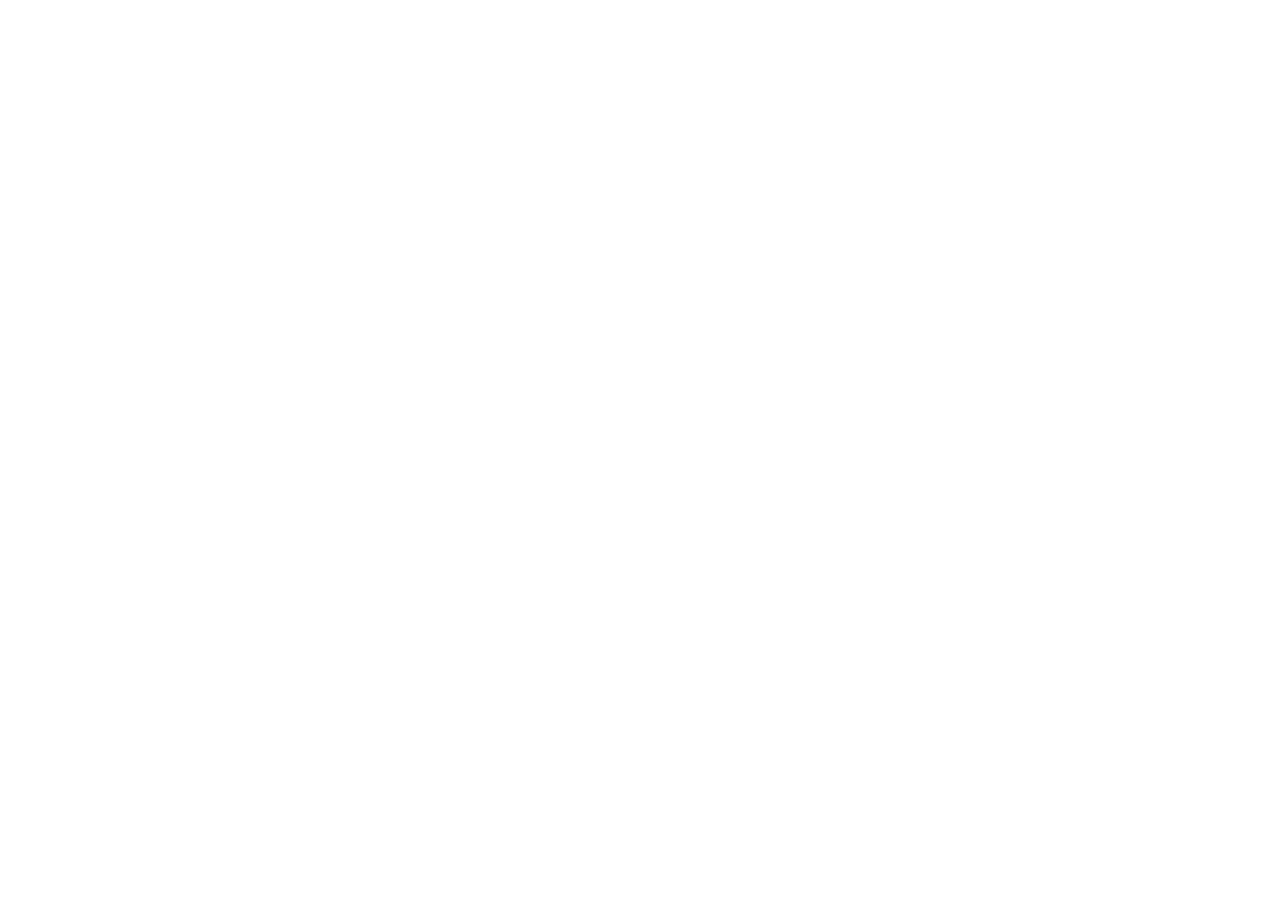
==== index.html @ 2897234b "finished project" ====
<!DOCTYPE html>
<html lang="en">
<head>
    <meta charset="UTF-8">
    <meta name="viewport" content="width=device-width, initial-scale=1.0">
    <title>IndovunaIlNumero</title>
</head>
<body>
    


    <script>
        let casualNumber=0;
        let utentIn=0;
        let tentativi=0;
        let giusto=true;
        
        
        function generateRandomIntger(min, max){
            let n=Math.random()*100
            return n;
            
        }
        casualNumber=generateRandomIntger();

        alert("ciao e benvenuta/o in questo gioco!!")
        alert("dovrai indovinare un numero da 0 a 100...")
        alert("avrai solo 5 tentativi!")
        alert("buona fortuna!!!")
        
        while(tentativi<5){
                utentIn=prompt("tenta un numero:");
                tentativi=tentativi+1;
                if(utentIn>casualNumber){
                    alert("troppo grande!!")
                }
                if(utentIn<casualNumber){
                    alert("troppo piccolo!!")
                }
                if(utentIn===casualNumber){
                    alert("bravo!! hai vinto!!!")
                }
        }
       
        alert("grazie per aver giocato al nostro gioco!!")
    </script>
</body>
</html>
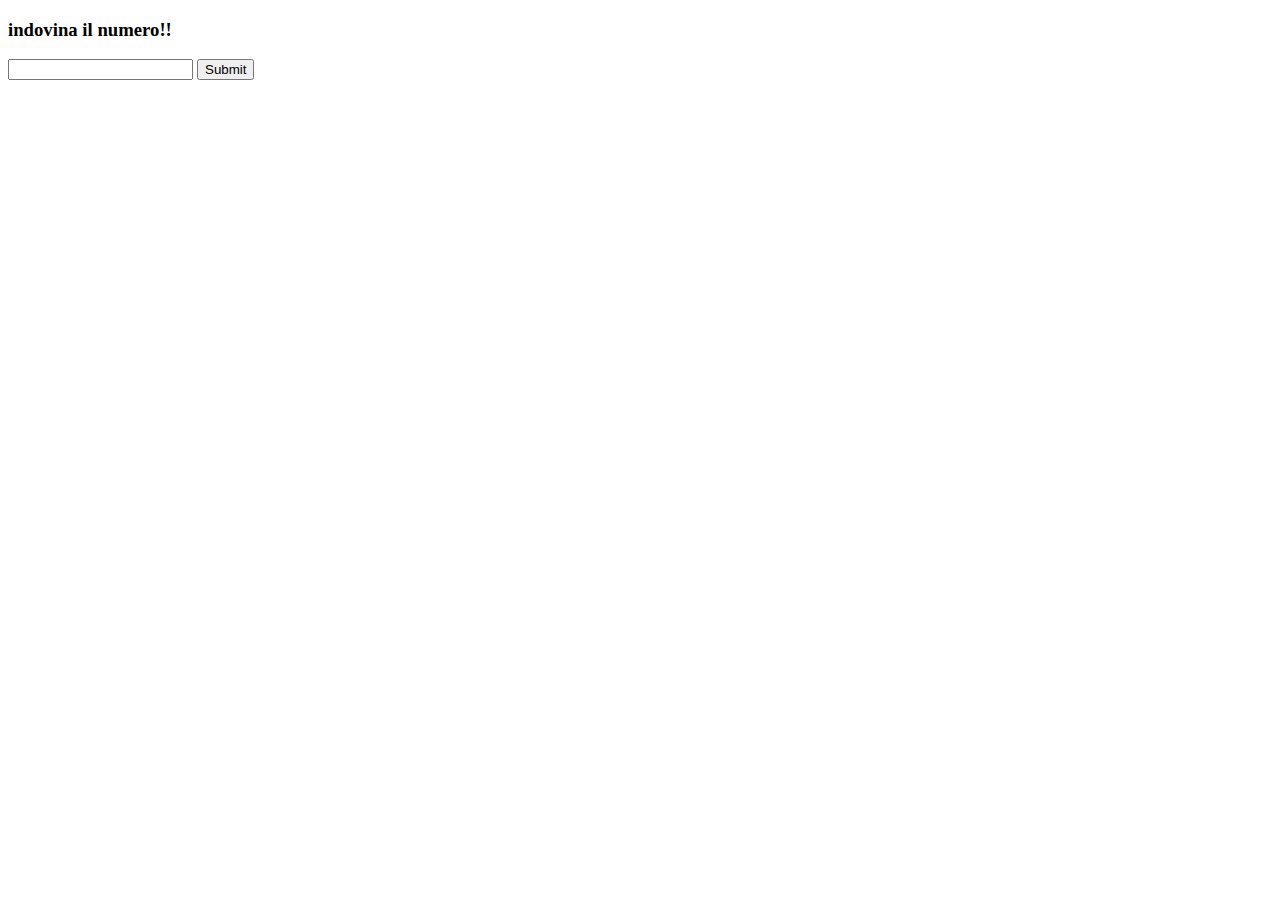
==== commit 0670ba19: "second type" ====
--- a/index.html
+++ b/index.html
@@ -6,7 +6,10 @@
     <title>IndovunaIlNumero</title>
 </head>
 <body>
-    
+
+    <h3>indovina il  numero!!</h3>
+    <input type="number" id="number">
+    <button type="submit" id="submitButton">Submit</button>
 
 
     <script>
@@ -18,6 +21,7 @@
         
         function generateRandomIntger(min, max){
             let n=Math.random()*100
+            
             return n;
             
         }
@@ -29,20 +33,24 @@
         alert("buona fortuna!!!")
         
         while(tentativi<5){
-                utentIn=prompt("tenta un numero:");
+                utentIn = document.querySelector(".button");
                 tentativi=tentativi+1;
-                if(utentIn>casualNumber){
-                    alert("troppo grande!!")
-                }
-                if(utentIn<casualNumber){
-                    alert("troppo piccolo!!")
-                }
-                if(utentIn===casualNumber){
-                    alert("bravo!! hai vinto!!!")
-                }
+                document.querySelector(".submitButton").addEventListener("click", 
+                    if(utentIn > casualNumber){
+                        console.log("troppo grande!!")
+                    }
+                    if(utentIn<casualNumber){
+                        console.log("troppo piccolo!!")
+                    }
+                    if(utentIn ===casualNumber){
+                        console.log("bravo!! hai vinto!!!")
+                    }
+                );
+
+                
         }
        
-        alert("grazie per aver giocato al nostro gioco!!")
+        console.log("grazie per aver giocato al nostro gioco!!")
     </script>
 </body>
 </html>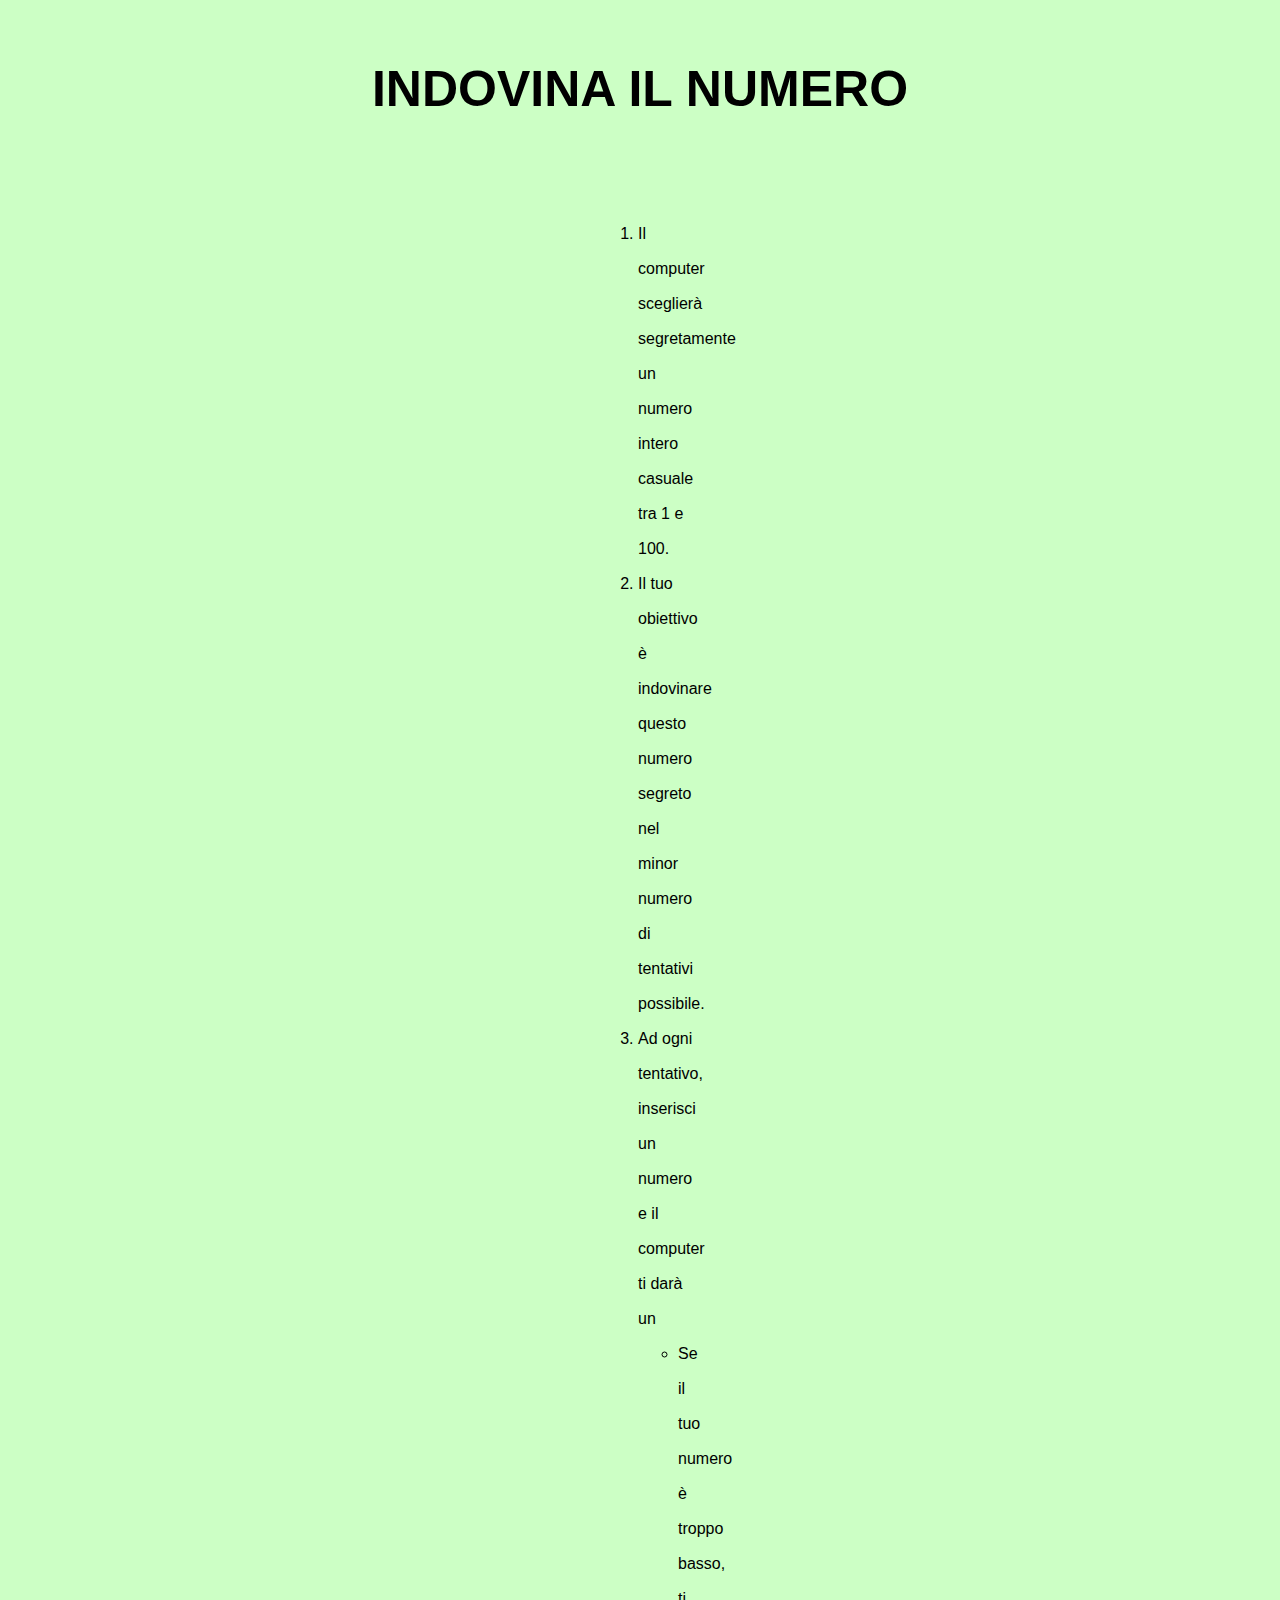
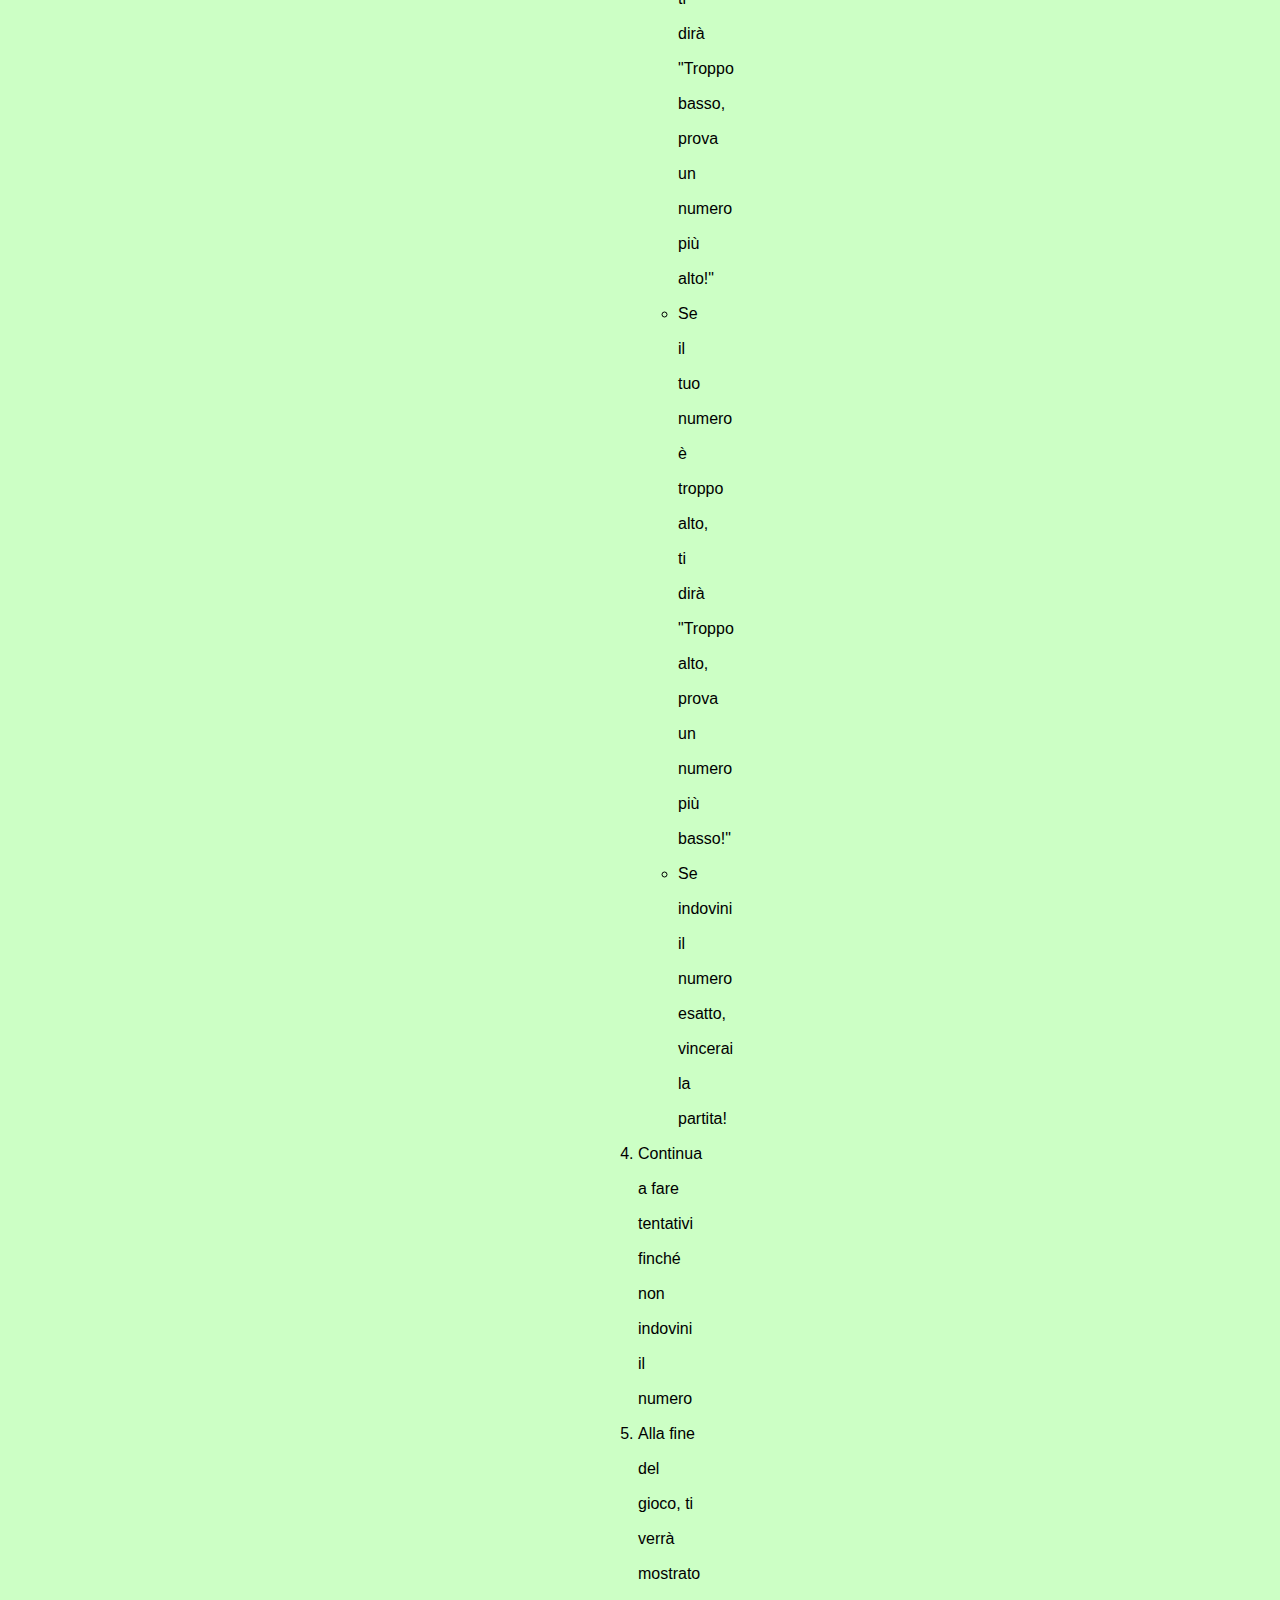
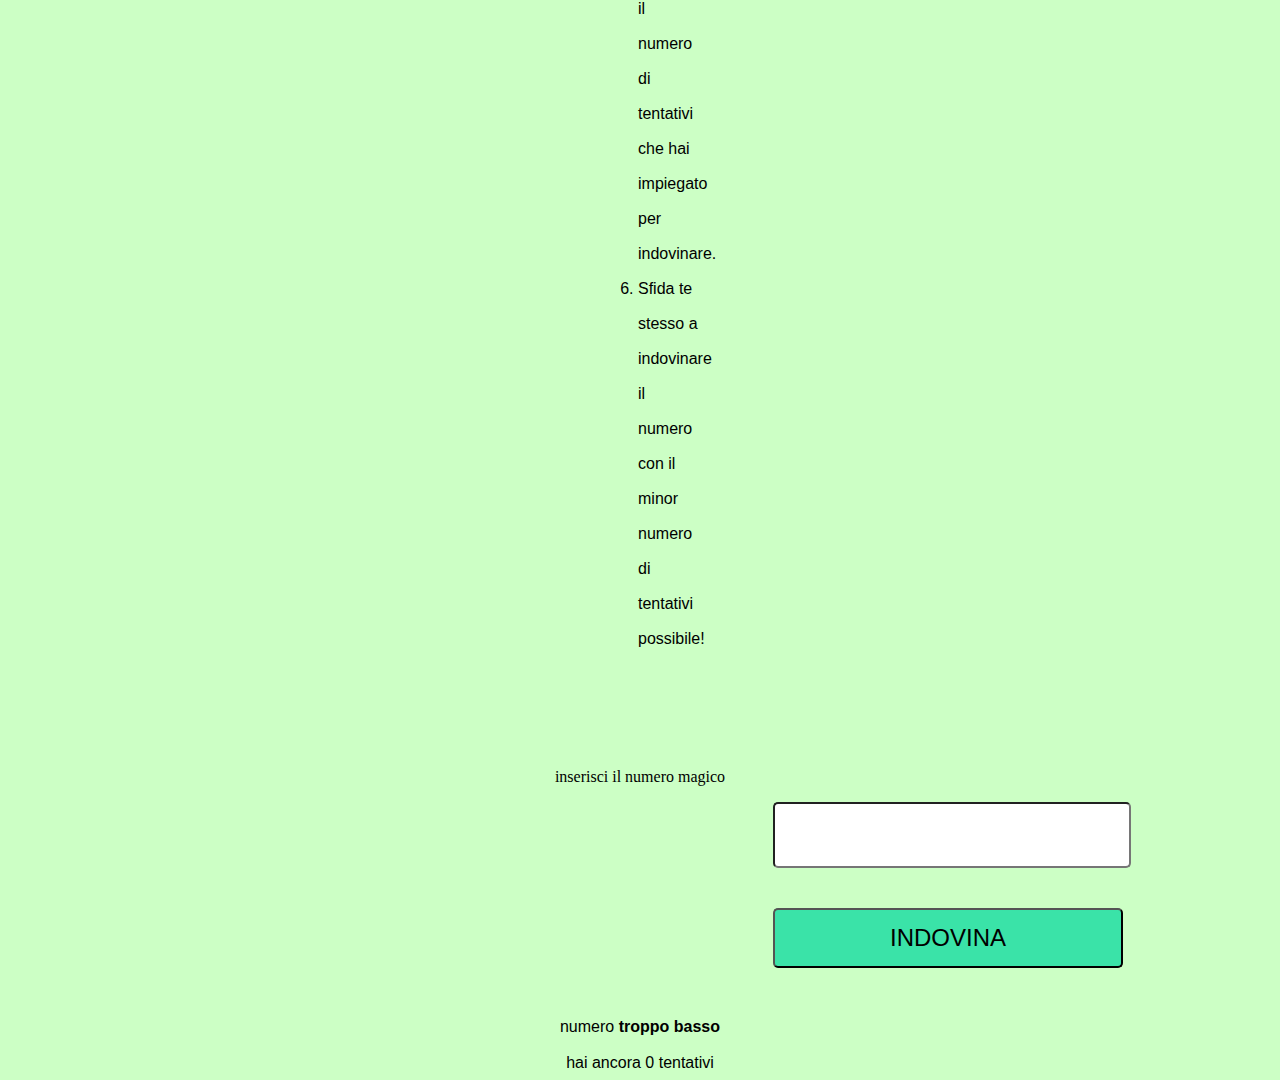
==== commit 8433748a: "innerHTML prototipe" ====
--- a/index.html
+++ b/index.html
@@ -3,14 +3,43 @@
 <head>
     <meta charset="UTF-8">
     <meta name="viewport" content="width=device-width, initial-scale=1.0">
+    <link rel="stylesheet" href="static/css/index.css">
     <title>IndovunaIlNumero</title>
 </head>
 <body>
 
-    <h3>indovina il  numero!!</h3>
-    <input type="number" id="number">
-    <button type="submit" id="submitButton">Submit</button>
+    <div class="container">
+        <h1 class="title">INDOVINA IL NUMERO</h1>
+        <div class="list">
+            <ol>
+                <li>Il computer sceglierà segretamente un numero intero casuale tra 1 e 100.</li>              
+                <li>Il tuo obiettivo è indovinare questo numero segreto nel minor numero di tentativi possibile.</li>   
+                <li>Ad ogni tentativo, inserisci un numero e il computer ti darà un</li>               
+                    <ul>
+                        <li>Se il tuo numero è troppo basso, ti dirà "Troppo basso, prova un numero più alto!"</li>
+                        <li>Se il tuo numero è troppo alto, ti dirà "Troppo alto, prova un numero più basso!"</li>
+                        <li>Se indovini il numero esatto, vincerai la partita!</li>
+                    </ul>
+                </li>
+                <li>Continua a fare tentativi finché non indovini il numero </li>  
+                <li> Alla fine del gioco, ti verrà mostrato il numero di tentativi che hai impiegato per indovinare.</li>
+                <li>Sfida te stesso a indovinare il numero con il minor numero di tentativi possibile!</li>
+            </ol>
+        </div>
+        <p class="p">inserisci il numero magico</p>
+        <input type="number" id="button" name="button">
+        <button type="submit" id="submitButton" name="submit">INDOVINA</button> 
 
+        <div id="num_alto_basso"> 
+            numero <strong>troppo basso</strong>
+        </div>
+
+        <div id="n_tentativi">
+            hai ancora <strong>5</strong> tentativi
+        </div>
+        
+    </div>
+    
 
     <script>
         let casualNumber=0;
@@ -27,29 +56,26 @@
         }
         casualNumber=generateRandomIntger();
 
-        alert("ciao e benvenuta/o in questo gioco!!")
-        alert("dovrai indovinare un numero da 0 a 100...")
-        alert("avrai solo 5 tentativi!")
-        alert("buona fortuna!!!")
+       
         
-        while(tentativi<5){
-                utentIn = document.querySelector(".button");
-                tentativi=tentativi+1;
-                document.querySelector(".submitButton").addEventListener("click", 
-                    if(utentIn > casualNumber){
-                        console.log("troppo grande!!")
-                    }
-                    if(utentIn<casualNumber){
-                        console.log("troppo piccolo!!")
-                    }
-                    if(utentIn ===casualNumber){
-                        console.log("bravo!! hai vinto!!!")
-                    }
-                );
+        let button=document.querySelector("#submitButton")
+        button.addEventListener("click", function(event) {
+            let numero= document.querySelector("#number")
+            let numberIn =parseInt(numero.value)
+            if(utentIn > casualNumber){
+                document.querySelector("#num_alto_basso").innerHTML="numero troppo grande"
+            }else if(utentIn<casualNumber){
+                document.querySelector("#num_alto_basso").innerHTML="numero troppo piccolo"
+            }else if(utentIn ===casualNumber){
+                document.querySelector("#num_alto_basso").innerHTML="numero esatto"
+            }
+                
+                
+        })
 
-                
-        }
+        document.querySelector("#n_tentativi").innerHTML="hai ancora " + tentativi + " tentativi"
        
+                    
         console.log("grazie per aver giocato al nostro gioco!!")
     </script>
 </body>
--- a/static/css/index.css
+++ b/static/css/index.css
@@ -0,0 +1,83 @@
+body{
+  background-color: #CCFFC5;
+}
+
+.title{
+  flex-direction: column;
+  text-align: center;
+  font-style: bold;
+  font-family: "Inter", sans-serif;
+  font-optical-sizing: auto;
+  font-weight: weight;
+  font-size:50px;
+  margin-top: 60px;
+}
+
+.list{
+  line-height: 35px;
+  font-family: "Inter", sans-serif;
+  font-optical-sizing: auto;
+  font-weight: weight;
+  font-size: 16px;
+  padding-left: 590px;
+  padding-right:  570px;
+  padding-top: 48px;
+  padding-bottom: 80px;
+  list-style-position: inside;
+
+}
+
+.p{
+  text-align: center;
+  font-size: 16px;
+}
+
+#button {
+  background-color: #ffffff;
+  height: 60px;
+  width: 350px;
+  border-radius: 5px;
+  margin-left: 765px;
+  margin-right: 760px;
+  margin-bottom: 40px;
+}
+
+#submitButton{
+  background-color: #3AE3A8;
+  height: 60px;
+  width: 350px;
+  font-style: bold;
+  font-family: "Inter", sans-serif;
+  font-optical-sizing: auto;
+  font-weight: weight;
+  font-size:24px;
+  border-radius: 5px;
+  align-items: center;
+  margin-left: 765px;
+  margin-right: 760px;
+  margin-bottom: 50px;
+}
+
+
+#submitButton:hover{
+  border-color: rgb(0, 60, 255);
+  border: solid;
+  border-width: 5px;
+}
+
+#num_alto_basso{
+  text-align: center;
+  font-family: "Inter", sans-serif;
+  font-optical-sizing: auto;
+  font-weight: weight;
+  font-size: 16px;
+  margin-bottom: 18px;
+}
+
+#n_tentativi{
+  text-align: center;
+  font-family: "Inter", sans-serif;
+  font-optical-sizing: auto;
+  font-weight: weight;
+  font-size: 16px;
+}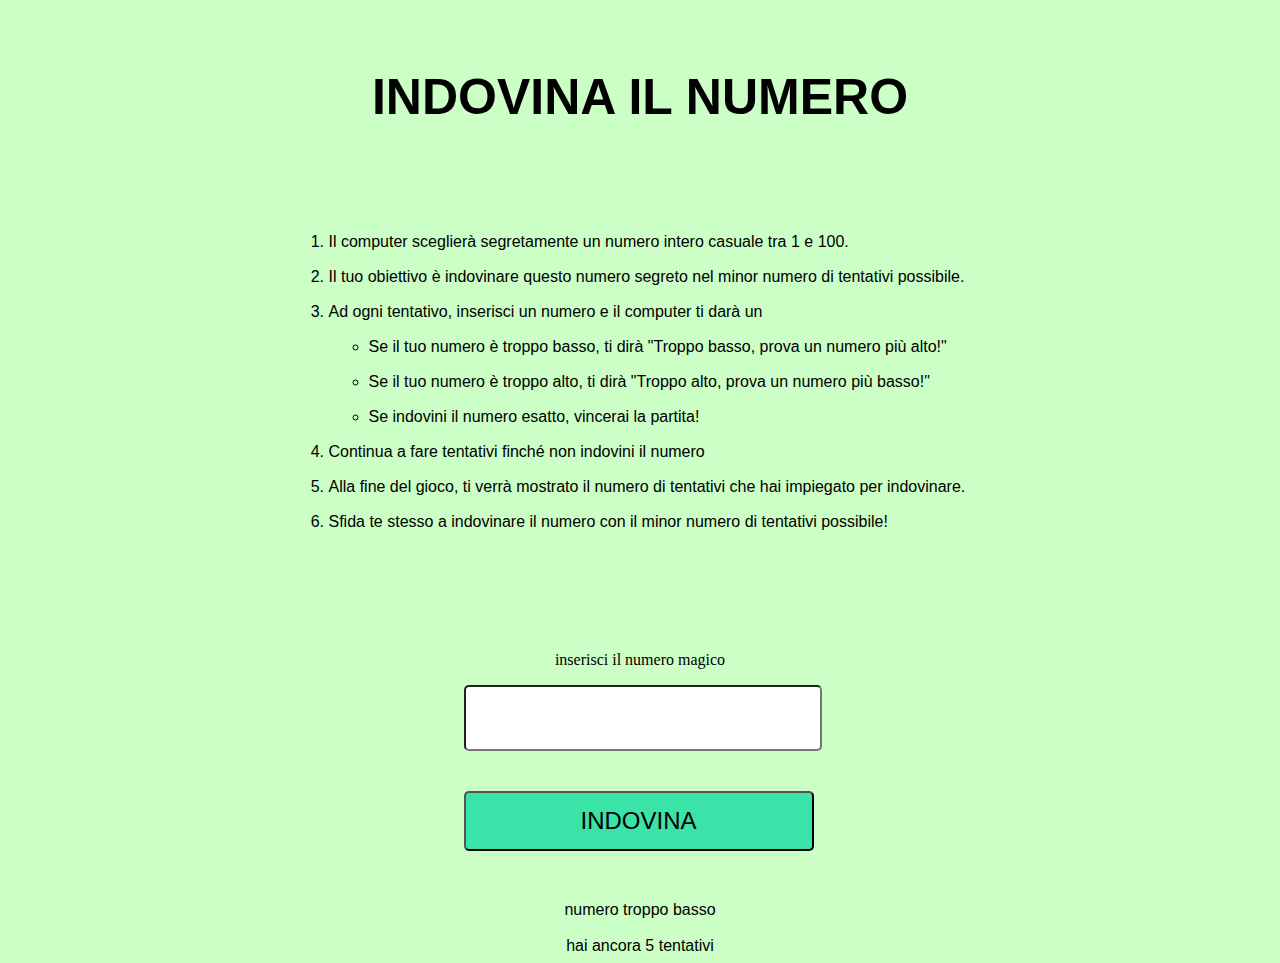
==== commit ec69a1ef: "prototipe for last version" ====
--- a/index.html
+++ b/index.html
@@ -5,6 +5,18 @@
     <meta name="viewport" content="width=device-width, initial-scale=1.0">
     <link rel="stylesheet" href="static/css/index.css">
     <title>IndovunaIlNumero</title>
+
+    <style>
+        
+        body{
+            display: flex;
+            justify-content: center;
+            align-items: center;
+            
+        }
+
+
+    </style>
 </head>
 <body>
 
@@ -31,52 +43,67 @@
         <button type="submit" id="submitButton" name="submit">INDOVINA</button> 
 
         <div id="num_alto_basso"> 
-            numero <strong>troppo basso</strong>
+            numero troppo basso
         </div>
 
         <div id="n_tentativi">
-            hai ancora <strong>5</strong> tentativi
+            hai ancora 5 tentativi
         </div>
         
     </div>
     
 
     <script>
+
+        
         let casualNumber=0;
         let utentIn=0;
-        let tentativi=0;
+        let tentativi=5;
         let giusto=true;
         
         
         function generateRandomIntger(min, max){
             let n=Math.random()*100
-            
             return n;
-            
         }
         casualNumber=generateRandomIntger();
 
-       
+      
+        if (tentativi===0){
+            console.log("hai terminato i tentativi")
+        }else{      
+            let button=document.querySelector("#submitButton")
+            button.addEventListener("click", function(event) {
+                let numero= document.querySelector("#button")
+                let numberIn = numero.value
+                        
+                if(numberIn > casualNumber){
+                    console.log("numero troppo grande")
+                    document.querySelector("#num_alto_basso").innerHTML="numero troppo grande"
+                    tentativi=tentativi-1
+                    document.querySelector("#n_tentativi").innerHTML="hai "+ tentativi +" tentativi rimanenti"
+                }else if(numberIn<casualNumber){
+                    console.log("numero troppo piccolo")
+                    document.querySelector("#num_alto_basso").innerHTML="numero troppo piccolo"
+                    tentativi=tentativi-1
+                    document.querySelector("#n_tentativi").innerHTML="hai "+ tentativi +" tentativi rimanenti"
+                }else if(numberIn ===casualNumber){
+                    console.log("numero esatto")
+                    document.querySelector("#num_alto_basso").innerHTML="numero esatto"
+                    tentativi=tentativi-1
+                    document.querySelector("#n_tentativi").innerHTML="hai "+ tentativi +" tentativi rimanenti"
+                }
+                            
+            })
+
+            document.querySelector("#n_tentativi").innerHTML="hai ancora " + tentativi + " tentativi"
+                            
+            console.log("grazie per aver giocato al nostro gioco!!")
+                
+
+        }
         
-        let button=document.querySelector("#submitButton")
-        button.addEventListener("click", function(event) {
-            let numero= document.querySelector("#number")
-            let numberIn =parseInt(numero.value)
-            if(utentIn > casualNumber){
-                document.querySelector("#num_alto_basso").innerHTML="numero troppo grande"
-            }else if(utentIn<casualNumber){
-                document.querySelector("#num_alto_basso").innerHTML="numero troppo piccolo"
-            }else if(utentIn ===casualNumber){
-                document.querySelector("#num_alto_basso").innerHTML="numero esatto"
-            }
-                
-                
-        })
-
-        document.querySelector("#n_tentativi").innerHTML="hai ancora " + tentativi + " tentativi"
-       
-                    
-        console.log("grazie per aver giocato al nostro gioco!!")
+        
     </script>
 </body>
 </html>